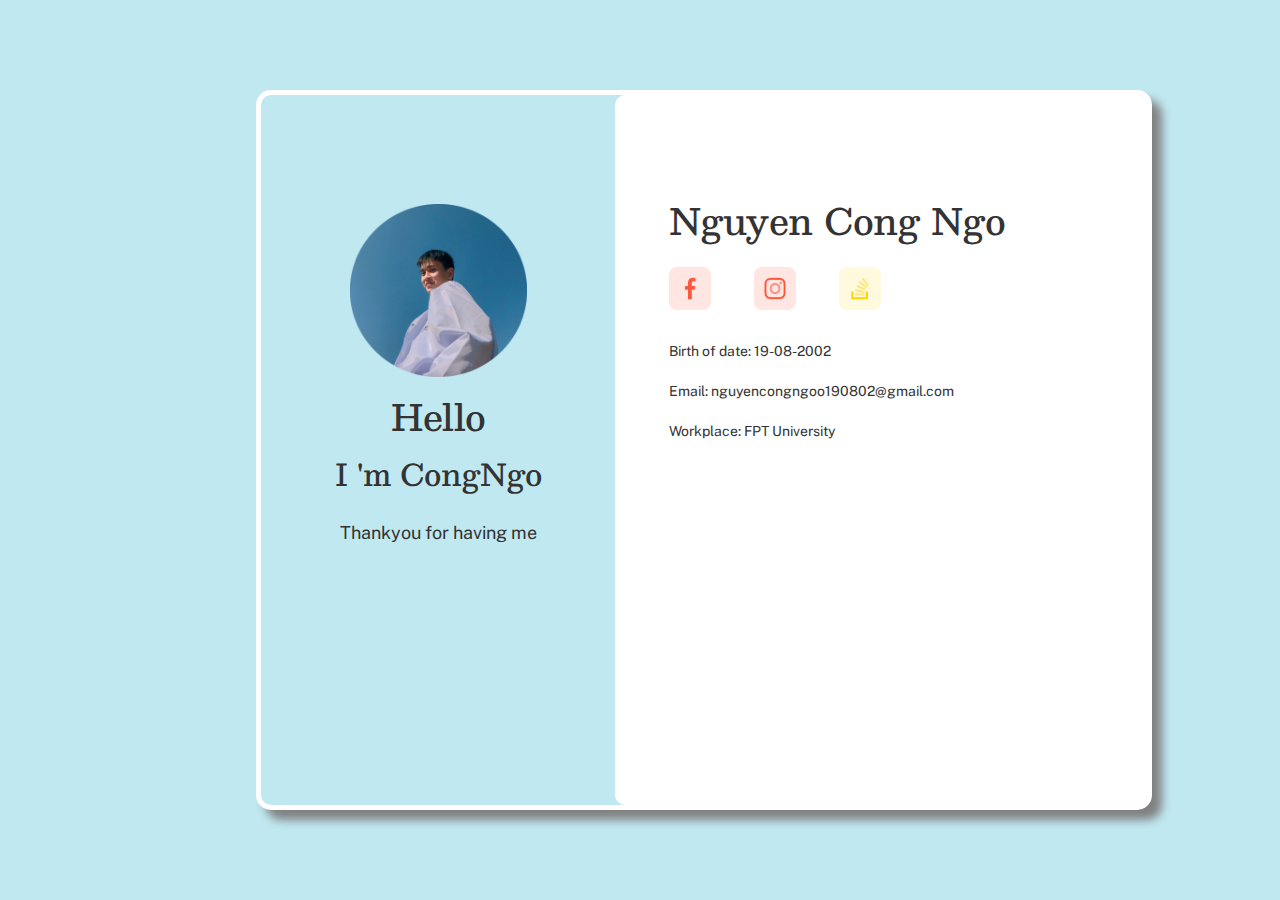
==== index.html @ 242fb8e6 "Add files via upload" ====
<!DOCTYPE html>
<html lang="en">

<head>
    <meta charset="UTF-8">
    <meta http-equiv="X-UA-Compatible" content="IE=edge">
    <meta name="viewport" content="width=device-width, initial-scale=1.0">
    <title>NguyenCongNgo</title>
    <link rel="stylesheet" href="https://maxcdn.bootstrapcdn.com/bootstrap/3.4.1/css/bootstrap.min.css">
    <link rel="stylesheet" href="style.css">
    <link rel="icon" href="australian-shepherd.png">
</head>

<body>

    <link href="https://fonts.googleapis.com/css2?family=Chewy&family=Sniglet&display=swap" rel="stylesheet">
    <link href="https://fonts.googleapis.com/css2?family=Besley&family=Public+Sans:wght@100&display=swap"
        rel="stylesheet">

    <div class="all">
        <div class="intro">
            <ion-icon class="icon" name="finger-print-outline"></ion-icon>
            <div class="image">
                <img class="img-responsive" src="logo.png" alt="">
            </div>
            <div class="introduce">
                <h1>Hello</h1>
                <h2>I 'm CongNgo</h2>
                <br>
                <div class="thank">Thankyou for having me</div>
            </div>
        </div>
        <div class="ngo">
            <h1 class="name">Nguyen Cong Ngo</h1>
            <div class="icon">
                <a href="https://www.facebook.com/ngo.nguyencong.iucanhphuong"><img src="facebook.png" class="face" title="View My Facebook" alt=""></a>
                <a href="https://www.instagram.com/_nguyencongo_/?hl=vi"><img src="instagram.png" class="ins" title="View My Instagram" alt="Image"></a>
                <a href="https://github.com/congngo1982"><img src="stack-overflow.png" class="stack" title="View My Github" alt="Image"></a>
            </div>
            <br>
            <div class="info">
                <div class="birthday">Birth of date: 19-08-2002</div>
                <br>
                <div class="email">Email: nguyencongngoo190802@gmail.com</div>
                <br>
                <div class="workplace">Workplace: FPT University</div>
                <br>
            </div>
        </div>
    </div>

    <script src="code.js"></script>
    <script src="https://ajax.googleapis.com/ajax/libs/jquery/3.6.0/jquery.min.js"></script>
    <script src="https://maxcdn.bootstrapcdn.com/bootstrap/3.4.1/js/bootstrap.min.js"></script>
</body>

</html>
---- style.css ----
body {
    left: 0%;
    top: 0%;
    background-color: rgb(192, 232, 241);
    width: 100%;
    height: 100%;
}

/* .all {
    width: 70%;
    position: absolute;
    height: 80%;
    border-radius: 15px;
    margin-left: 20%;
    top: 10%;
    background-color: rgb(192, 232, 241);
    text-align: center;
    box-shadow: 10px 10px 10px grey;
    border-style: solid;
    border-width: 5px;
    border-color: white;
} */

h1 {
    font-family: Besley;
}

.intro {
    font-family: Besley;
}

.thank {
    font-family: Public Sans;
    font-size: large;
}

/* .image {
    width: 50%;
    height: auto;
    margin-left: 25%;
    margin-top: 25%;
} */

/* .ngo {
    width: 60%;
    float: left;
    background-color: white;
    height: 100%;
    border-radius: 10px;
}

.name {
    margin-top: 20%;
    margin-left: 10%;
    text-align: left;
}

.icon {
    width: 80%;
    margin-top: 5%;
    margin-left: 10%;
}

.face {
    width: 10%;
    float: left; 
    margin-right: 10%;
}

.ins {
    width: 10%;
    float: left;
    margin-right: 10%;
}
.stack {
    width: 10%;
    float: left;
}


.info {
    width: 80%;
    margin-top: 10%;
    margin-left: 10%;
    text-align: left;
    font-family: Public Sans;
} */

@media only screen and (min-width: 400px) {
    .all {
        width: 70%;
        position: absolute;
        height: 80%;
        border-radius: 15px;
        margin-left: 20%;
        top: 10%;
        background-color: rgb(192, 232, 241);
        text-align: center;
        box-shadow: 10px 10px 10px grey;
        border-style: solid;
        border-width: 5px;
        border-color: white;
    }

    h1 {
        font-family: Besley;
    }

    .intro {
        width: 40%;
        float: left;
        font-family: Besley;
    }

    .thank {
        font-family: Public Sans;
        font-size: large;
    }

    .image {
        width: 50%;
        height: auto;
        margin-left: 25%;
        margin-top: 25%;
    }

    .ngo {
        width: 60%;
        float: left;
        background-color: white;
        height: 100%;
        border-radius: 10px;
    }

    .name {
        margin-top: 20%;
        margin-left: 10%;
        text-align: left;
    }

    .icon {
        width: 80%;
        margin-top: 5%;
        margin-left: 10%;
    }

    .face {
        width: 10%;
        float: left;
        margin-right: 10%;
    }

    .ins {
        width: 10%;
        float: left;
        margin-right: 10%;
    }

    .stack {
        width: 10%;
        float: left;
    }


    .info {
        width: 80%;
        margin-top: 10%;
        margin-left: 10%;
        text-align: left;
        font-family: Public Sans;
    }
}

@media only screen and (max-width: 380px) {

    .all {
        width: 80%;
        position: absolute;
        margin-left: 10%;
        margin-top: 10%;
    }

    .image {
        width: 50%;
        margin-left: 25%;
    }

    .introduce {
        text-align: center;
        background-color: white;
        border-radius: 10px 10px 0px 0px;
    }

    .thank {
        display: none;
    }

    .ngo {
        width: 100%;
        background-color: white;
        border-radius: 0px 0px 10px 10px;
    }

    .name {
        display: none;
    }

    .face,
    .ins,
    .stack {
        width: 15%;
        margin-right: 10%;
    }

    .name,
    .icon,
    .info {
        margin-left: 5%;
    }

    .info {
        font-size: 15px;
    }
}
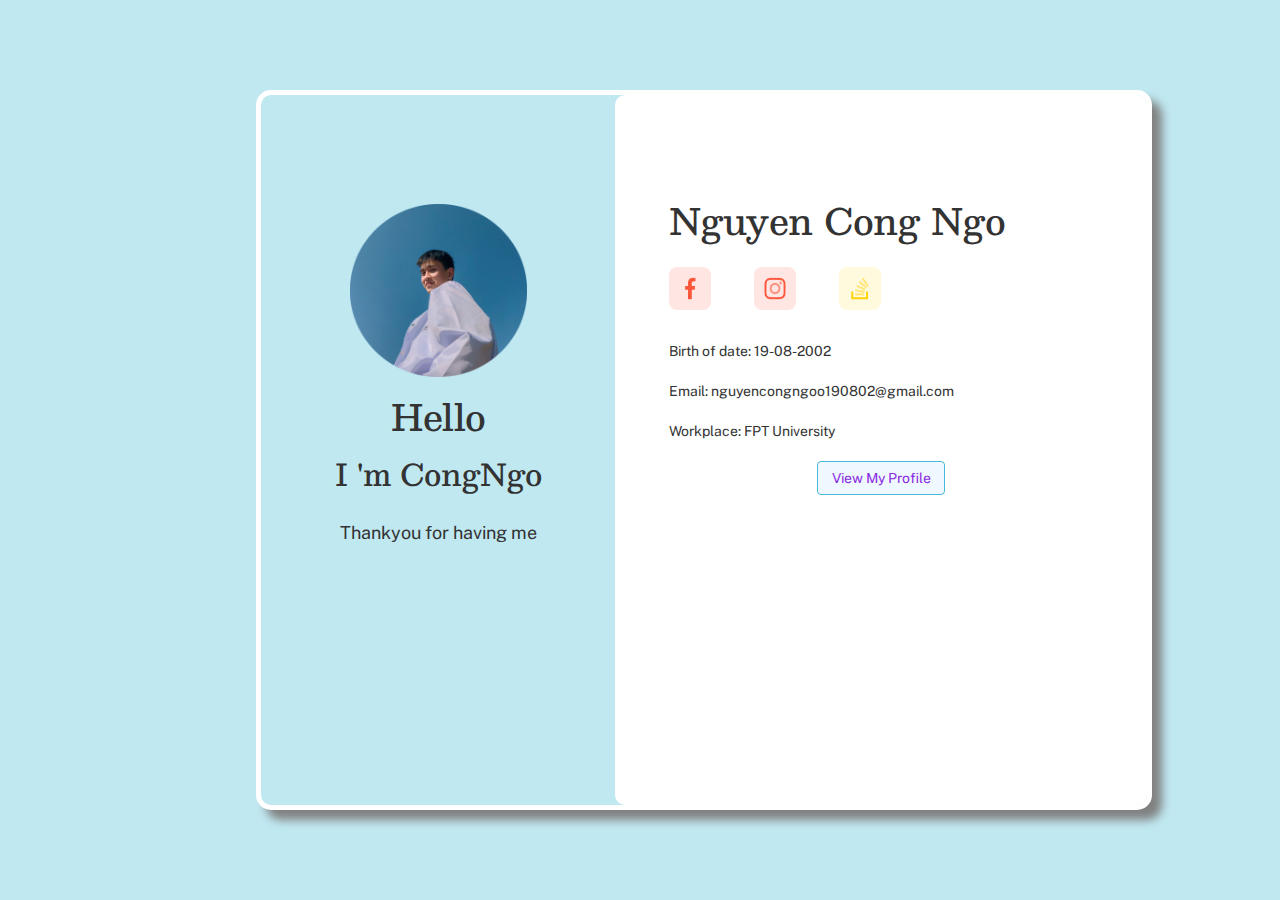
==== commit 243301eb: "Add files via upload" ====
--- a/index.html
+++ b/index.html
@@ -33,9 +33,9 @@
         <div class="ngo">
             <h1 class="name">Nguyen Cong Ngo</h1>
             <div class="icon">
-                <a href="https://www.facebook.com/ngo.nguyencong.iucanhphuong"><img src="facebook.png" class="face" title="View My Facebook" alt=""></a>
-                <a href="https://www.instagram.com/_nguyencongo_/?hl=vi"><img src="instagram.png" class="ins" title="View My Instagram" alt="Image"></a>
-                <a href="https://github.com/congngo1982"><img src="stack-overflow.png" class="stack" title="View My Github" alt="Image"></a>
+                <a href="https://www.facebook.com/ngo.nguyencong.iucanhphuong" target="_blank"><img src="facebook.png" class="face" title="View My Facebook" alt=""></a>
+                <a href="https://www.instagram.com/_nguyencongo_/?hl=vi" target="_blank"><img src="instagram.png" class="ins" title="View My Instagram" alt="Image"></a>
+                <a href="https://github.com/congngo1982" target="_blank"><img src="stack-overflow.png" class="stack" title="View My Github" alt="Image"></a>
             </div>
             <br>
             <div class="info">
@@ -45,6 +45,7 @@
                 <br>
                 <div class="workplace">Workplace: FPT University</div>
                 <br>
+                <a href="profile.html" class="btn btn-info" target="_blank">View My Profile</a>
             </div>
         </div>
     </div>
--- a/style.css
+++ b/style.css
@@ -169,6 +169,13 @@
         text-align: left;
         font-family: Public Sans;
     }
+
+    .info a {
+        width: 30%;
+        margin-left: 35%;
+        background-color: aliceblue;
+        color: blueviolet;
+    }
 }
 
 @media only screen and (max-width: 380px) {
@@ -221,4 +228,12 @@
     .info {
         font-size: 15px;
     }
-}+
+    .info a {
+        width: 50%;
+        margin-left: 25%;
+        background-color: aliceblue;
+        color: blueviolet;
+        margin-bottom: 10%;
+    }
+}
